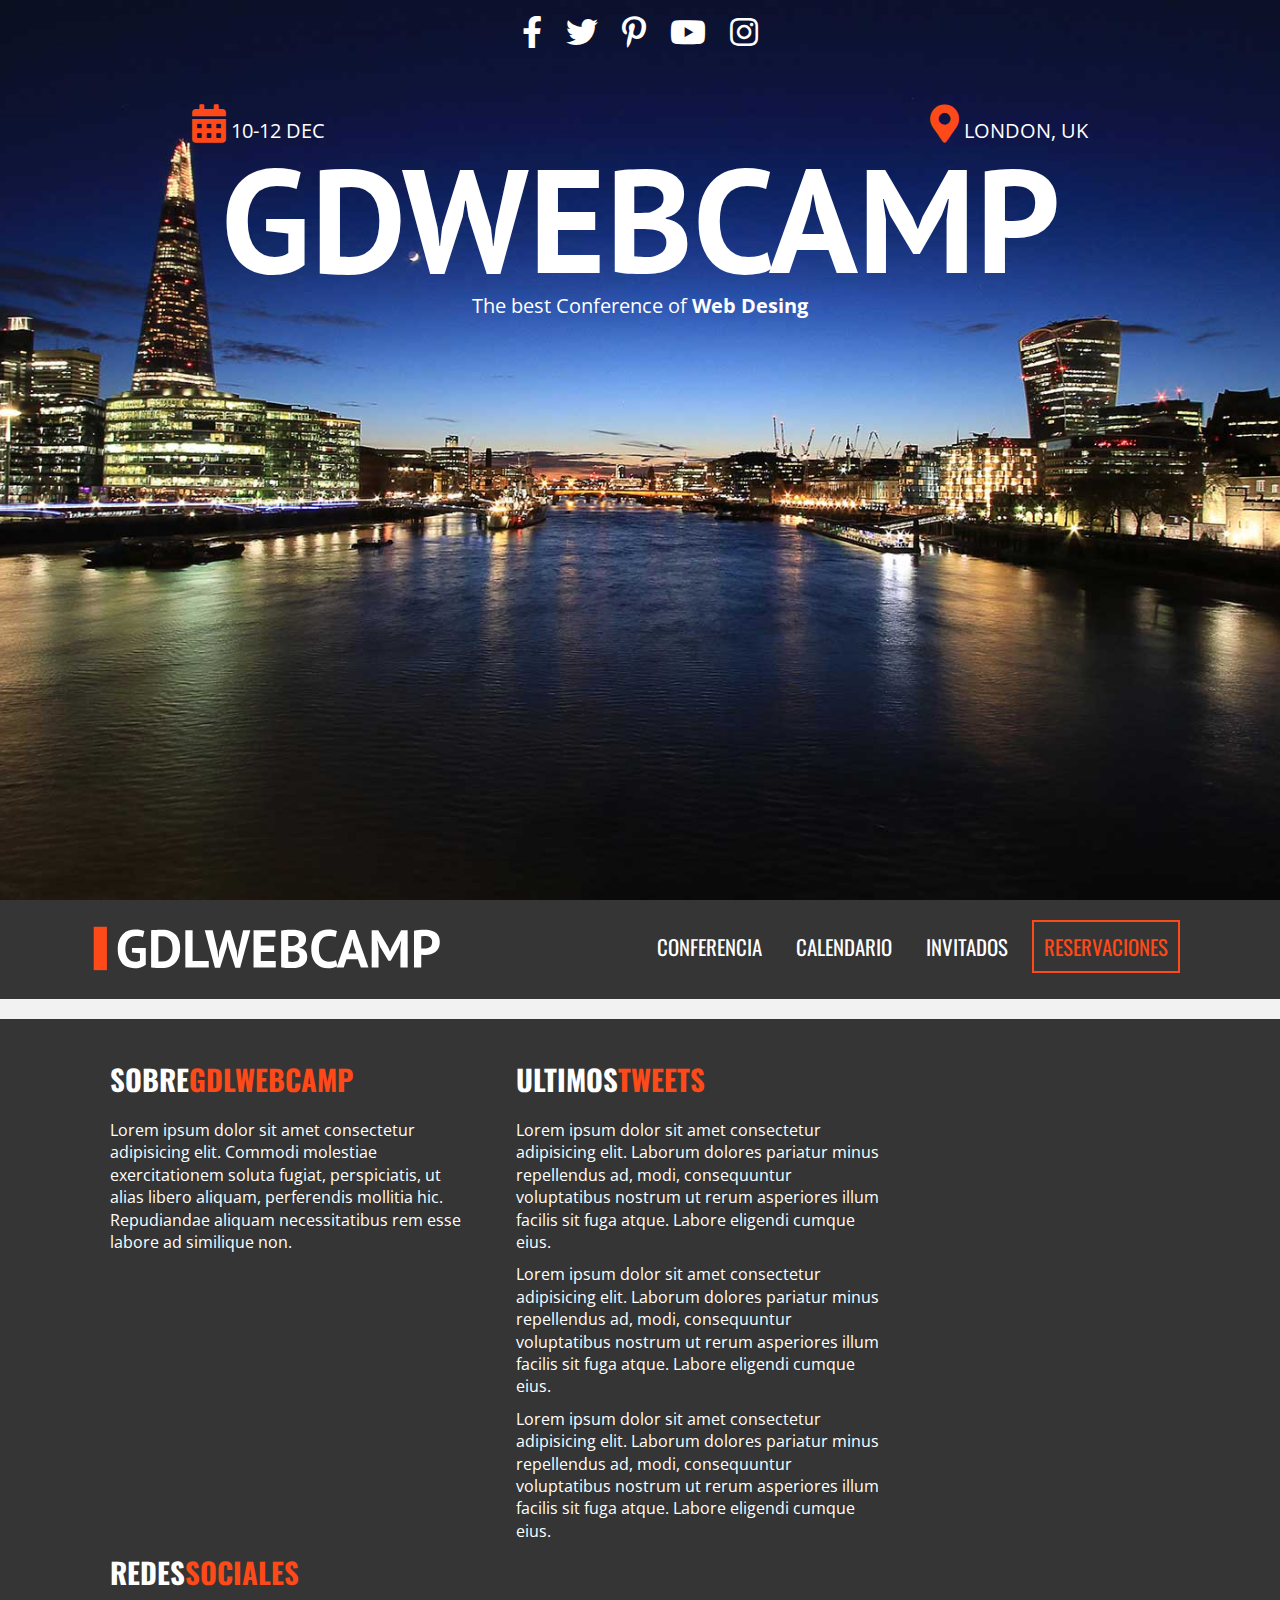
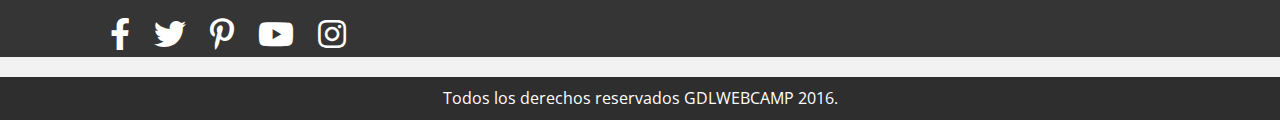
==== registro.html @ 6de1c23e "Creating registro page" ====
<!doctype html>
<html class="no-js" lang="">

<head>
  <meta charset="utf-8">
  <title></title>
  <meta name="description" content="">
  <meta name="viewport" content="width=device-width, initial-scale=1">

  <link rel="manifest" href="site.webmanifest">
  <link rel="apple-touch-icon" href="icon.png">
  <!-- Place favicon.ico in the root directory -->

  <link rel="stylesheet" href="css/normalize.css">
  <link rel="stylesheet" href="css/font-awesome.min.css">
  <link rel="stylesheet" href="css/all.min.css">
  <link href="https://fonts.googleapis.com/css2?family=Open+Sans:wght@300;400;700&family=Oswald:wght@300;400;700&family=PT+Sans:wght@400;700&display=swap" rel="stylesheet"> 
  <link rel="stylesheet" href="css/main.css">

  <meta name="theme-color" content="#fafafa">
</head>

<body>
  <!--[if IE]>
    <p class="browserupgrade">You are using an <strong>outdated</strong> browser. Please <a href="https://browsehappy.com/">upgrade your browser</a> to improve your experience and security.</p>
  <![endif]-->

  <header class="site-header">
    <div class="hero">
      <div class="contenido-header">
        <nav class="redes-sociales">
          <a href="#"><i class="fab fa-facebook-f"></i></a>
          <a href="#"><i class="fab fa-twitter"></i></a>
          <a href="#"><i class="fab fa-pinterest-p"></i></a>
          <a href="#"><i class="fab fa-youtube"></i></a>
          <a href="#"><i class="fab fa-instagram"></i></a>
        </nav>
        <div class="informacion-evento">
          <p class="fecha"><i class="fas fa-calendar-alt"></i> 10-12 Dec</p>
          <p class="ciudad"><i class="fas fa-map-marker-alt"></i> London, UK</p>
          <h1 class="nombre-sitio">GdWebCamp</h1>
          <p class="slogan">The best Conference of <span>Web Desing</span></p>
        </div> <!--.informacion-evento-->
        
      </div>
    </div> <!--.hero-->
  </header>

  <div class="barra">
    <div class="contenedor clearfix">
      <div class="logo">
        <img src="img/logo.svg" alt="logo gdlwebcamp">
      </div>
      <div class="menu-movil">
        <span></span>
        <span></span>
        <span></span>
      </div>

      <nav class="navegacion-principal clearfix">
        <a href="#">Conferencia</a>
        <a href="#">Calendario</a>
        <a href="#">Invitados</a>
        <a href="registro.html">Reservaciones</a>
      </nav>
    </div><!--Contenedor-->
  </div><!--Barra-->

  
  

<footer class="site-footer">
  <div class="contenedor clearfix">
    <div class="footer-informacion">
        <h3>Sobre<span>gdlwebcamp</span></h3>
        <p>Lorem ipsum dolor sit amet consectetur adipisicing elit. Commodi molestiae exercitationem soluta fugiat, perspiciatis, ut alias libero aliquam, perferendis mollitia hic. Repudiandae aliquam necessitatibus rem esse labore ad similique non.</p>
    </div>
    <div class="ultimos-tweets">
        <h3>Ultimos<span>tweets</span></h3>
          <ul>
            <li>Lorem ipsum dolor sit amet consectetur adipisicing elit. Laborum dolores pariatur minus repellendus ad, modi, consequuntur voluptatibus nostrum ut rerum asperiores illum facilis sit fuga atque. Labore eligendi cumque eius.</li>
            <li>Lorem ipsum dolor sit amet consectetur adipisicing elit. Laborum dolores pariatur minus repellendus ad, modi, consequuntur voluptatibus nostrum ut rerum asperiores illum facilis sit fuga atque. Labore eligendi cumque eius.</li>
            <li>Lorem ipsum dolor sit amet consectetur adipisicing elit. Laborum dolores pariatur minus repellendus ad, modi, consequuntur voluptatibus nostrum ut rerum asperiores illum facilis sit fuga atque. Labore eligendi cumque eius.</li>
          </ul>
    </div>
    <div class="menu">
        <h3>Redes<span>sociales</span></h3>
        <nav class="redes-sociales">
          <a href="#"><i class="fab fa-facebook-f"></i></a>
          <a href="#"><i class="fab fa-twitter"></i></a>
          <a href="#"><i class="fab fa-pinterest-p"></i></a>
          <a href="#"><i class="fab fa-youtube"></i></a>
          <a href="#"><i class="fab fa-instagram"></i></a>
        </nav>
    </div>
  </div>
</footer>

<p class="copyright">Todos los derechos reservados GDLWEBCAMP 2016.</p>

  <script src="js/vendor/modernizr-3.8.0.min.js"></script>
  <script src="https://code.jquery.com/jquery-3.4.1.min.js" integrity="sha256-CSXorXvZcTkaix6Yvo6HppcZGetbYMGWSFlBw8HfCJo=" crossorigin="anonymous"></script>
  <script>window.jQuery || document.write('<script src="js/vendor/jquery-3.4.1.min.js"><\/script>')</script>
  <script src="js/plugins.js"></script>
  <script src="js/main.js"></script>

  <!-- Google Analytics: change UA-XXXXX-Y to be your site's ID. -->
  <script>
    window.ga = function () { ga.q.push(arguments) }; ga.q = []; ga.l = +new Date;
    ga('create', 'UA-XXXXX-Y', 'auto'); ga('set','transport','beacon'); ga('send', 'pageview')
  </script>
  <script src="https://www.google-analytics.com/analytics.js" async></script>
</body>
</html>
---- css/main.css ----
/*! HTML5 Boilerplate v7.3.0 | MIT License | https://html5boilerplate.com/ */

/* main.css 2.0.0 | MIT License | https://github.com/h5bp/main.css#readme */
/*
 * What follows is the result of much research on cross-browser styling.
 * Credit left inline and big thanks to Nicolas Gallagher, Jonathan Neal,
 * Kroc Camen, and the H5BP dev community and team.
 */

/* ==========================================================================
   Base styles: opinionated defaults
   ========================================================================== */

html {
  color: #222;
  font-size: 1em;
  line-height: 1.4;
}

/*
 * Remove text-shadow in selection highlight:
 * https://twitter.com/miketaylr/status/12228805301
 *
 * Vendor-prefixed and regular ::selection selectors cannot be combined:
 * https://stackoverflow.com/a/16982510/7133471
 *
 * Customize the background color to match your design.
 */

::-moz-selection {
  background: #b3d4fc;
  text-shadow: none;
}

::selection {
  background: #b3d4fc;
  text-shadow: none;
}

/*
 * A better looking default horizontal rule
 */

hr {
  display: block;
  height: 1px;
  border: 0;
  border-top: 1px solid #ccc;
  margin: 1em 0;
  padding: 0;
}

/*
 * Remove the gap between audio, canvas, iframes,
 * images, videos and the bottom of their containers:
 * https://github.com/h5bp/html5-boilerplate/issues/440
 */

audio,
canvas,
iframe,
img,
svg,
video {
  vertical-align: middle;
}

/*
 * Remove default fieldset styles.
 */

fieldset {
  border: 0;
  margin: 0;
  padding: 0;
}

/*
 * Allow only vertical resizing of textareas.
 */

textarea {
  resize: vertical;
}

/* ==========================================================================
   Browser Upgrade Prompt
   ========================================================================== */

.browserupgrade {
  margin: 0.2em 0;
  background: #ccc;
  color: #000;
  padding: 0.2em 0;
}

/* ==========================================================================
   Author's custom styles
   ========================================================================== */
html {
  box-sizing: bord;
}

*,*:before,*.after {
  box-sizing: inherit;
}

body {
  background-color: #f2f2f2;
  font-family: 'Open Sans', sans-serif;
}

/**Globales**/

.contenedor {
  width: 98%;
  margin: 0 auto;  
}

@media only screen and (min-width:480px) {
  .contenedor {
    width: 95%;    
  }
}

@media only screen and (min-width:768px) {
  .contenedor {
    width: 90%;    
  }
}

@media only screen and (min-width:992px) {
  .contenedor {
    width: 90%;
    max-width: 1100px;    
  }
}

.seccion {
  padding: 30px 0;
}

.seccion p {
  font-size: 1.2em;
  text-align: center;
}

h2 {
  font-family: 'Oswald', sans-serif;
  font-size: 2.4em;
  text-transform: uppercase;
  text-align: center;
}

h2::after {
  content: '';
  margin: 0 auto;
  background-image: url(../img/separador.png);
  height: 30px;
  width: 100px;
  display: block;
}

h3 {
  font-size: 1.8em;
  color: #fe4918;
  font-family: 'PT Sans', sans-serif;
  margin: 0;
}

.button{
  background-color: #fe4918;
  padding: 10px 40px;
  color: #ffffff;
  text-transform: uppercase;
  font-weight: bold;
  font-family: 'Oswald', sans-serif;
  text-decoration: none;
  font-size: 1em;
  margin-top: 20px;
  display: inline-block;
  transition: all .3s ease;
  border: 2px solid #fe4918;
}

.button.hollow,
.button.hollow:hover {
  background-color: white;
  color: #fe4918; 
}
.button.transparente {
  background-color: transparent;
  border-color: 2px solid #ffffff;
}
.button.transparente:hover {
  border: 2px solid #fe4918;
}


ul {
  list-style: none;
  margin: 0;
  padding: 0;
}

.button:hover{
  background-color: #e33000;
}

.float-right{
  float: right;
}

div.hero {
  background-image: url(../img/encabezado.jpg);
  height: 100vh;
  background-position: top center;
  background-size: cover;  
}

div.contenido-header {
  padding-top: 40px;  
}

@media only screen and (min-width: 768px) {
  div.contenido-header {
    padding-top: 10px;  
  }
}

nav.redes-sociales {
  text-align: center;
}

nav.redes-sociales a {
  color: #ffffff;
  font-size: 2rem;
  margin-right: 20px;
}

nav.redes-sociales a:last-child {
  margin-right: 0;
}

div.informacion-evento {
  text-align: center;
  color: #ffffff;
}

@media only screen and (min-width: 768px) {
  div.informacion-evento {
    width: 70%;
    margin: 0 auto;
    margin-top: 50px;
  }
}

div.informacion-evento p {
  margin: 0;
  display: inline;
  font-size: 20px;
  text-transform: uppercase;
}

div.informacion-evento p i{
  color:#fe4918;
  font-size: 2.4rem;
}

p.fecha {
  float: left;
}
p.ciudad {
  float: right;
  text-align: right;
}

p.slogan {
  text-transform: none!important;
}
p.slogan span {
  font-weight: bold;
}

h1.nombre-sitio {
  font-size: 5.9vw;
  text-transform: uppercase;
  font-family: 'PT Sans', sans-serif;
}

@media only screen and (min-width: 768px) {
  h1.nombre-sitio {
    font-size: 11.5vw;
    margin: 0;
    line-height: 1;
  }
}

/** Barra**/
div.barra {
  background-color: #353535;
  padding: 20px 0;
}

div.logo {
  width: 80%;
  float: left;
}
div.logo img{
  width: 100%;  
}

@media only screen and (min-width: 768px) {
  div.logo {
    width: 33%;    
  }
}

/**Navegacion Principal **/
nav.navegacion-principal {
  display: none;
}

nav.navegacion-principal a {
  font-family: 'Oswald', sans-serif;
  color: #ffffff;
  font-size: 1.3em;
  text-transform: uppercase;
  text-decoration: none;
  transition: all .6s ease;
  width: 100%;
  display: block;
  text-align: center;
  margin-bottom: 20px;
  
}
nav.navegacion-principal a:hover{
  background-color: #fe4918;
}
nav.navegacion-principal a:last-child {
  border: 2px solid #fe4918;
  color: #fe4918;  
}
nav.navegacion-principal a:last-child:hover {
  color: #ffffff;
}

@media only screen and (min-width: 768px) {
  nav.navegacion-principal {
    width: 67%;
    float: right;
    text-align: right;
    display: block;
  }
  nav.navegacion-principal a {
    padding: 10px 10px;
    display: inline-block;
    width: auto;
    display: inline-block;
    text-align: center;
    margin: 0px 10px 0 0;
  }
}

/**Menu Mobile**/

div.menu-movil {
  width: 60px;
  display: block;
  float: right;
  text-align: right;
  margin-top: 12px;
}
div.menu-movil:hover {
  cursor: pointer;
}

@media only screen and (min-width: 768px) {
  div.menu-movil {
    display: none;
  }
}

div.menu-movil span {
  height: 8px;
  margin-bottom: 6px;
  background-color: white;
  display: block;
}

/**Talleres**/

section.programa {
  position: relative;
}
div.contenedor-video {
  max-width: 100%;
  overflow-x: hidden;
}
/*div.contenedor-video video {
  width: 100%;
}*/
div.contenido-programa { /*Por aqui esta el problema*/
  position: absolute;
  top: 0;
  left: 0;
  height: 100%;
  width: 100%;
}

div.programa-evento {
  background-color: rgba(255, 255, 255, .8);
  padding: 15px;
  margin-top: 80px;
}
@media only screen and (min-width: 768px) {
  div.programa-evento {
    width: 70%;
  }
}
@media only screen and (min-width: 992px) {
  div.programa-evento {
    width: 50%;
  }
}

nav.menu-programa{
  width: 100%;
  border-bottom: 1px solid #fe4918;
  padding-bottom: 10 px;
}

@media only screen and (min-width: 768px) {
  nav.menu-programa{
    display: table;
  }
}

nav.menu-programa a {
  display: block;
  text-align: center;
  color: #000000;
  text-decoration: none;
  font-family: 'Oswald', sans-serif;
  margin-bottom: 10px;
  font-size: 1.2em;
}
@media only screen and (min-width: 768px) {
  nav.menu-programa a{
    display: table-cell;
  }
}

nav.menu-programa a i,
div.detalle-evento p i{
  color: #fe4918;
  font-size: 1.6em;
  margin-right: 10px;
}

/**Detalle Evento*/
div.detalle-evento{
  margin-top: 20px;
  border-bottom: 1px solid black;
  padding: 0 20px;
}

div.detalle-evento:nth-child(2){
  border: none;
}

div.detalle-evento p {
  margin-bottom: 20px;
  font-size: 20px;
}

/**Invitados**/ 
ul.lista-invitados li {
  padding: 10px;
  float: left;
  
}

@media only screen and (min-width:480px) {
  ul.lista-invitados li {
    width: 50%;
    padding: 0;   
  }
}
@media only screen and (min-width:768px) {
  ul.lista-invitados li {
    width: 33.3%;        
  }
}

div.invitado {
 position: relative;
 overflow: hidden;/*Hasta aqui las imagenes se deberian cortar.*/
}

div.invitado img {
  max-width: 100%;
  filter:gray;
  transition: all .5s ease-in-out;
  -webkit-filter: grayscale(1);
  -webkit-transition: all .5s ease-in-out;  
}

div.invitado:hover img {
  filter: grayscale(0);
  -webkit-filter: grayscale(0);
  -webkit-transform: scale(1.1);
  transform: rotate(3deg);
}

div.invitado p {
  position: absolute;
  bottom: 0;
  left: 0;
  padding: 15px 10px;
  margin: 0;
  background-color: rgba(0, 0, 0, 0.55);
  width: 100%;
  text-align: left;
  font-family: 'Oswald', sans-serif;
  color: #fe4918;
  text-transform: uppercase; 
  transition:  all .5s ease-in-out;
  -webkit-transition: all .5s ease-in-out;
}

div.invitado:hover p {
  bottom: -80px;
  opacity: 0;
}

/**Contador **/

.parallax::before {
  width: 100%;
  height: 100%;
  position: absolute;
  top: 0;
  left: 0;
  background-repeat: no-repeat;
  background-size: cover;
  background-position: center center;
  background-attachment: fixed;
  -webkit-filter: brightness(.8);
  filter: brightness(.8);
}
div.contador {
  position: relative;
  height: auto;
}
div.contador::before {
  background-image: url(../img/bg-resumen.jpg);
  content: '';
}
ul.resumen-evento {
  position: relative;
  padding: 120px 0;
}
ul.resumen-evento li {
  width: 50%;
  float: left;
  text-align: center;
  color: #ffffff;
  text-transform: uppercase;
  font-family: 'Oswald', sans-serif;
  font-size: 24px;
}
@media only screen and (min-width: 768px) {
  ul.resumen-evento li {
    width: 25%;  
  }
}
p.numero {
  color: #fe4918;
  font-size: 4em;
  display: block;
  margin: 0 0 10px 0;
  font-family: 'Oswald', sans-serif;
}

/**Tabla de precios**/

ul.lista-precios > li {
  padding: 0;
}
@media only screen and (min-width: 768px) {
  ul.lista-precios > li {
    float: left;
    width: 33.3%;
    /*padding: 0; Este padding no esta en el curso. Investiga por que el padding principlal esta asi*/
  }
}

div.tabla-precio{
  border: 1px solid #e1e1e1;
  background-color: #ffffff;
  padding: 40px 0;
  text-align: center;
  transition: all .3s ease;
}

div.tabla-precio:hover {
  transform: scale(1.1);
  border: 1px solid #fe4918;
  box-shadow: 0px 0px 50px #666;
}

div.tabla-precio ul li {
  font-family: 'PT Sans', sans-serif;
  font-size: 14px;
  margin-bottom: 20px;
  text-transform: uppercase;
  color: #868686;
  line-height: 26px;
}

div.tabla-precio ul li::before {
  font-family: 'FontAwesome';
  display: inline-block;
  vertical-align: top;
  padding: 0 5px;
  font-size: 20px;
  color: green;
  -webkit-font-smoothing: antialiased;
  content: '\f00c';
}

div.tabla-precio h3 {
  font-family: 'Oswald', sans-serif;
  font-size: 16px;
  text-transform: uppercase;
}

div.tabla-precio p.numero {
  color: #000000;
  margin: 20px 0;
}

/**MAPA**/
div.mapa {
  height: 420px;
  background-color: green;
}

/**Testimoniales**/
div.testimoniales {
  padding-bottom: 20px;  
}

/*div.testimonial {
 padding: 1px;      /*Esto aqui me pone un testimoniual en la linea de abajo, no deja alinearse los 3. 
}*/

@media only screen and (min-width: 768px) {
  div.testimonial {
    float: left;
    width: 33.3%;
  }
}

blockquote {
  background-color: #ffffff;
  border: 1px solid #e1e1e1;
  position: relative;
  margin: 0 0 10px 0;
  padding-bottom: 20px;
}

blockquote p {
  text-align: justify!important;
  font-size: 1em!important;
  font-family: 'PT Sans', sans-serif;
  padding: 0 20px 0 65px;
}

blockquote p::before { /*pseudo-selector*/
  content: '\201c';
  position: absolute;
  left: 13px;
  top: 8px;
  font-size: 8rem;
  margin: 0;
  padding: 0;
  line-height: 1;
  color: #fe4918;
}

footer.info-testimonial {
  padding: 0;
  background-color: transparent;
}

footer.info-testimonial img { /*Issue with images. Fix it*/
  float: left;
  width: 20%;
  border-radius: 50%;
  margin-left: 20px;
}

footer.info-testimonial cite {
  text-align: left;
  color: #fe4918;
  text-transform: uppercase;
  font-size: 12px;
  padding-top: 20px;
  width: 66.6%;
  float: right;
  font-weight: bold;
  font-style: normal;
}

footer.info-testimonial cite span {
  color: #000000;
  display: block;
  text-transform: none;
  margin-top: 5px;
}

/**Newsletter**/
div.newsletter {
  position: relative;
  height: auto;
}
div.newsletter::before {
  background-image: url(../img/bg-newsletter.jpg);
  content: '';
}
div.newsletter .contenido {
  padding: 100px 0;
  color: #ffffff;
  text-align: center;
  position: relative;
}
div.newsletter .contenido p {
  font-size: 1.2em;
  text-transform: lowercase;
}
div.newsletter .contenido h3 {
  color: #ffffff;
  text-transform: uppercase;
  font-size: 7vw;
  font-family: 'PT Sans', sans-serif;
}
/**Cuenta Regresiva**/
div.cuenta-regresiva ul li {
  text-transform: uppercase;
  font-family: 'Oswald', sans-serif;
  font-size: 1.6rem;
  text-align: center;
}
@media only screen and (min-width: 768px) {
  div.cuenta-regresiva ul li {
    width: 25%;
    float: left;
  }
}

/**Footer**/
footer {
  background-color: #353535;
  padding-top: 40px;
  margin-top: 20px;
}
footer .contenedor > div {
  color: #ffffff;
  padding: 0px 20px;
  font-size: 12 px;
}
@media only screen and (min-width: 768px) {
  footer .contenedor > div {
   width: 33.3%;
   float: left;
  }
}
footer h3 {
  color: #ffffff;
  text-transform: uppercase;
  font-family: 'Oswald', sans-serif;
  margin-bottom: 20px;
}
footer h3 span {
  color: #fe4918;
}
footer .ultimos-tweets li {
  margin-bottom: 10px;
}
footer nav.redes-sociales {
  text-align: justify;
}
p.copyright {  /*Fix white line on top of this section.*/
  background-color: #2e2e2e;
  color: #ffffff;
  padding: 10px 0;
  margin: 20px 0 0 0;
  text-align: center;
}



/* ==========================================================================
   Helper classes
   ========================================================================== */

/*
 * Hide visually and from screen readers
 */

.hidden {
  display: none !important;
}

/*
* Hide only visually, but have it available for screen readers:
* https://snook.ca/archives/html_and_css/hiding-content-for-accessibility
*
* 1. For long content, line feeds are not interpreted as spaces and small width
*    causes content to wrap 1 word per line:
*    https://medium.com/@jessebeach/beware-smushed-off-screen-accessible-text-5952a4c2cbfe
*/

.sr-only {
  border: 0;
  clip: rect(0, 0, 0, 0);
  height: 1px;
  margin: -1px;
  overflow: hidden;
  padding: 0;
  position: absolute;
  white-space: nowrap;
  width: 1px;
  /* 1 */
}

/*
* Extends the .sr-only class to allow the element
* to be focusable when navigated to via the keyboard:
* https://www.drupal.org/node/897638
*/

.sr-only.focusable:active,
.sr-only.focusable:focus {
  clip: auto;
  height: auto;
  margin: 0;
  overflow: visible;
  position: static;
  white-space: inherit;
  width: auto;
}

/*
* Hide visually and from screen readers, but maintain layout
*/

.invisible {
  visibility: hidden;
}

/*
* Clearfix: contain floats
*
* For modern browsers
* 1. The space content is one way to avoid an Opera bug when the
*    `contenteditable` attribute is included anywhere else in the document.
*    Otherwise it causes space to appear at the top and bottom of elements
*    that receive the `clearfix` class.
* 2. The use of `table` rather than `block` is only necessary if using
*    `:before` to contain the top-margins of child elements.
*/

.clearfix:before,
.clearfix:after {
  content: " ";
  /* 1 */
  display: table;
  /* 2 */
}

.clearfix:after {
  clear: both;
}

/* ==========================================================================
   EXAMPLE Media Queries for Responsive Design.
   These examples override the primary ('mobile first') styles.
   Modify as content requires.
   ========================================================================== */

@media only screen and (min-width: 35em) {
  /* Style adjustments for viewports that meet the condition */
}

@media print,
  (-webkit-min-device-pixel-ratio: 1.25),
  (min-resolution: 1.25dppx),
  (min-resolution: 120dpi) {
  /* Style adjustments for high resolution devices */
}

/* ==========================================================================
   Print styles.
   Inlined to avoid the additional HTTP request:
   https://www.phpied.com/delay-loading-your-print-css/
   ========================================================================== */

@media print {
  *,
  *:before,
  *:after {
    background: transparent !important;
    color: #000 !important;
    /* Black prints faster */
    box-shadow: none !important;
    text-shadow: none !important;
  }
  a,
  a:visited {
    text-decoration: underline;
  }
  a[href]:after {
    content: " (" attr(href) ")";
  }
  abbr[title]:after {
    content: " (" attr(title) ")";
  }
  /*
     * Don't show links that are fragment identifiers,
     * or use the `javascript:` pseudo protocol
     */
  a[href^="#"]:after,
  a[href^="javascript:"]:after {
    content: "";
  }
  pre {
    white-space: pre-wrap !important;
  }
  pre,
  blockquote {
    border: 1px solid #999;
    page-break-inside: avoid;
  }
  /*
     * Printing Tables:
     * https://web.archive.org/web/20180815150934/http://css-discuss.incutio.com/wiki/Printing_Tables
     */
  thead {
    display: table-header-group;
  }
  tr,
  img {
    page-break-inside: avoid;
  }
  p,
  h2,
  h3 {
    orphans: 3;
    widows: 3;
  }
  h2,
  h3 {
    page-break-after: avoid;
  }
}
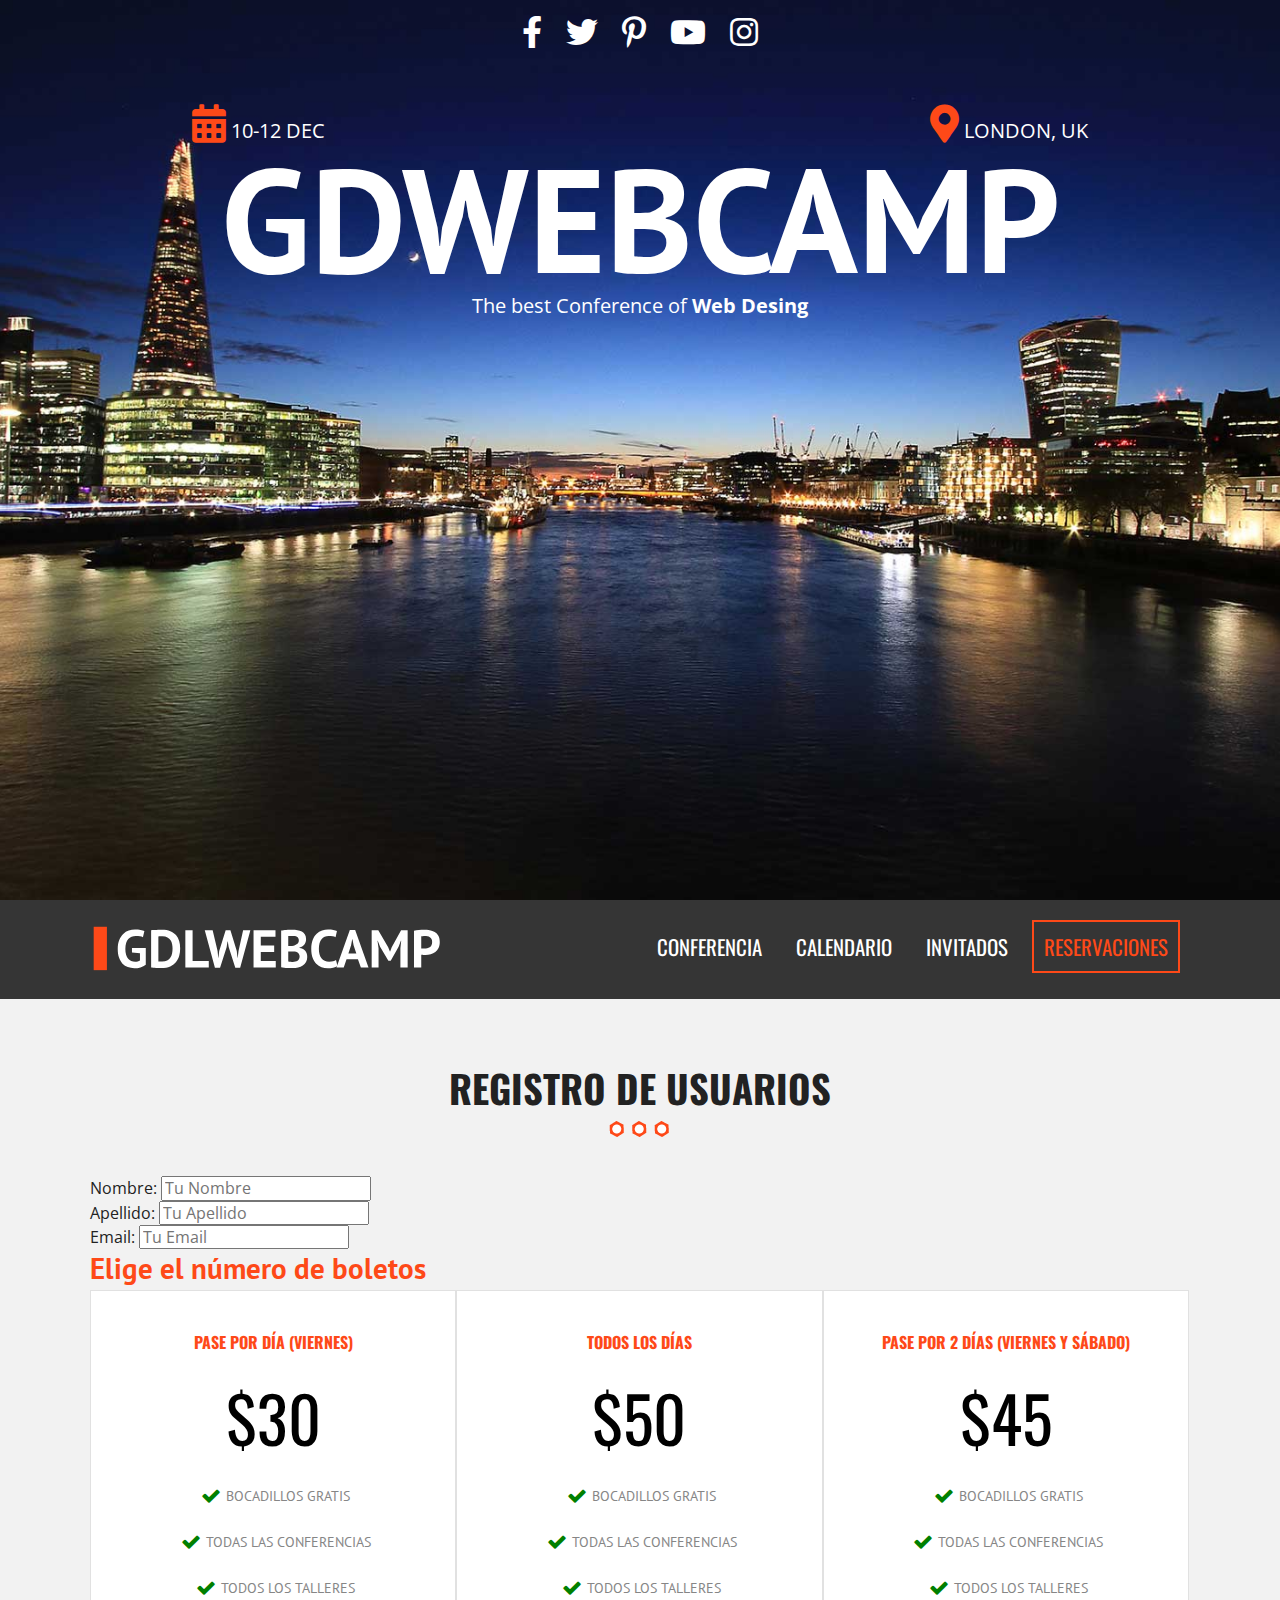
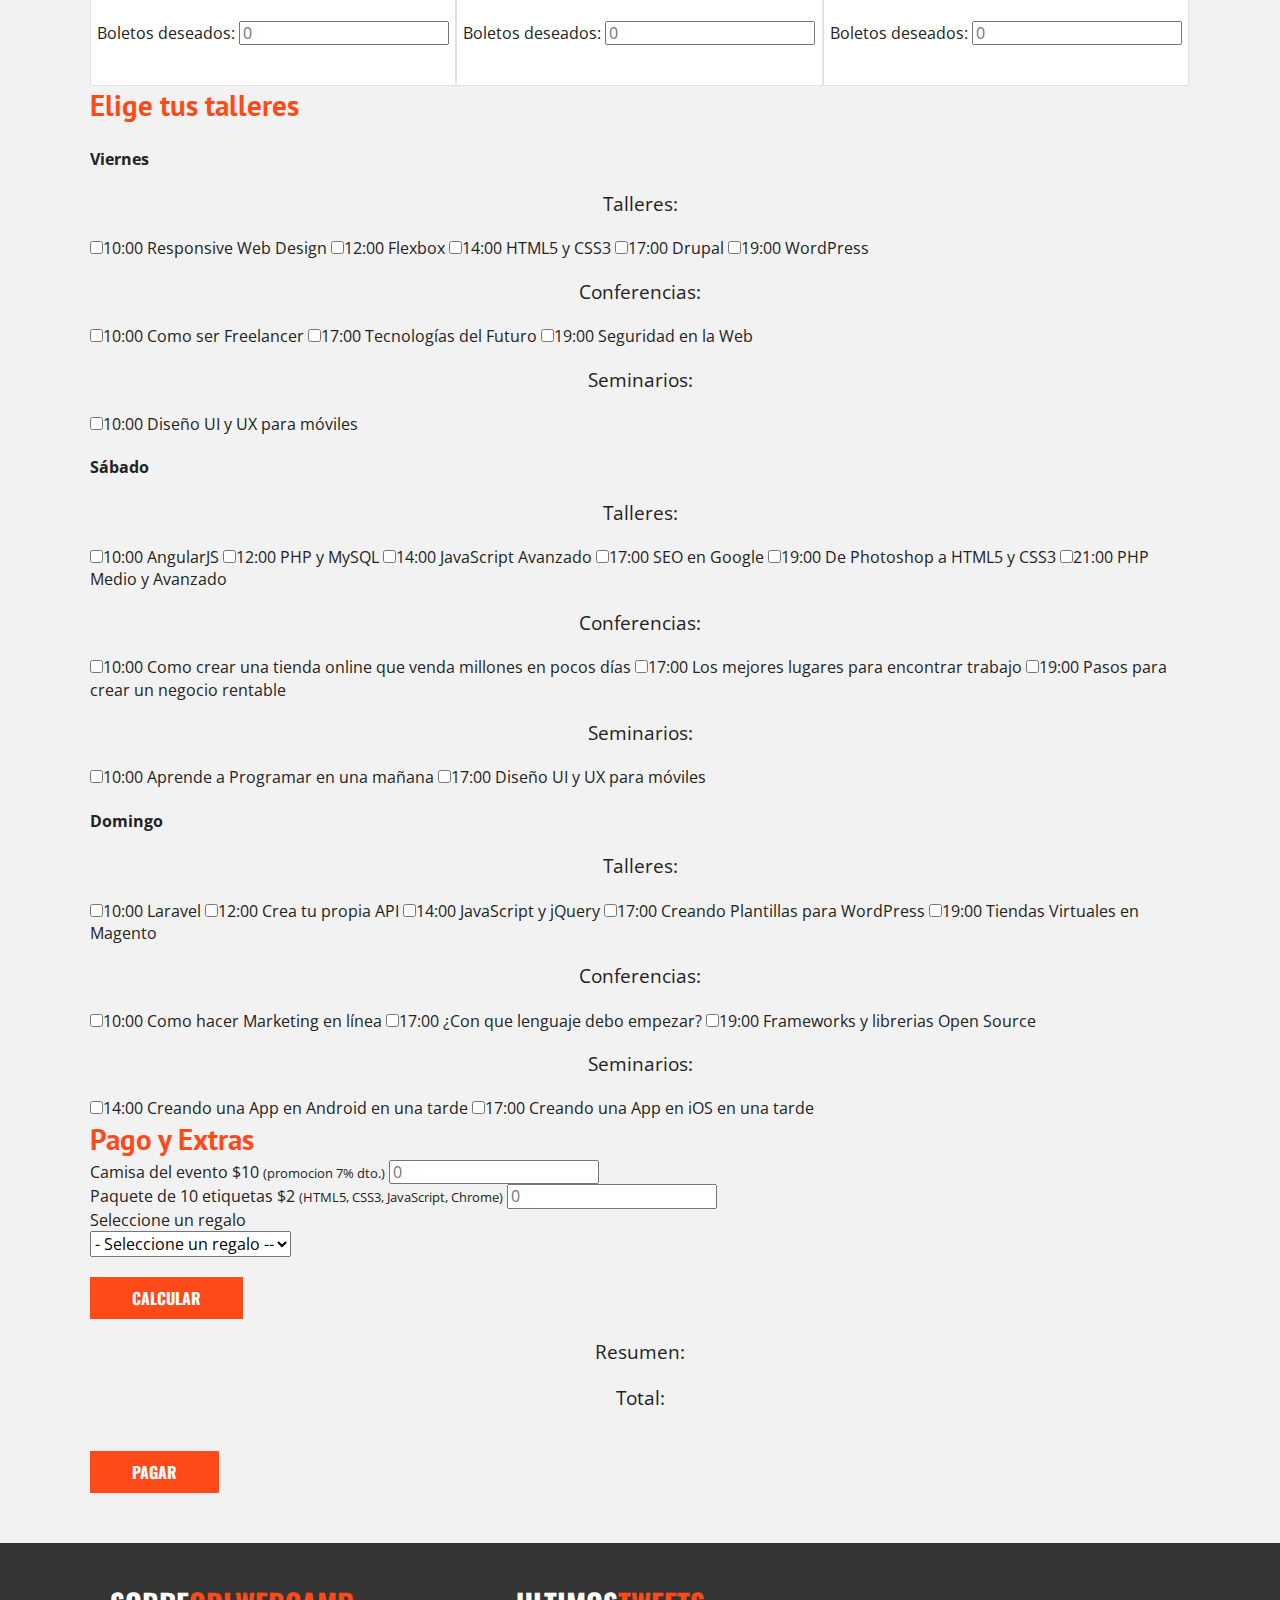
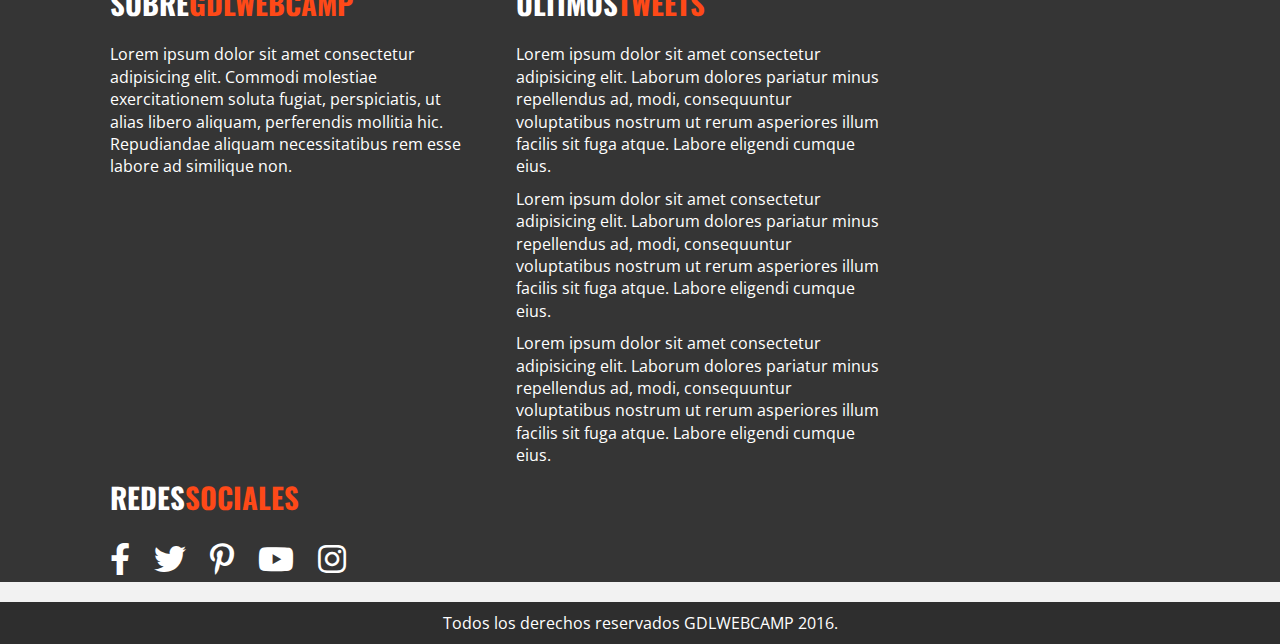
==== commit a7c53f43: "Adding content html to registro page" ====
--- a/registro.html
+++ b/registro.html
@@ -20,7 +20,7 @@
   <meta name="theme-color" content="#fafafa">
 </head>
 
-<body>
+<body class="registro">
   <!--[if IE]>
     <p class="browserupgrade">You are using an <strong>outdated</strong> browser. Please <a href="https://browsehappy.com/">upgrade your browser</a> to improve your experience and security.</p>
   <![endif]-->
@@ -66,8 +66,202 @@
     </div><!--Contenedor-->
   </div><!--Barra-->
 
-  
-  
+  <section class="seccion contenedor">
+    <h2>Registro de Usuarios</h2>
+    <form id="registro" class="registro" action="pagar.html" method="post">
+        <div id="datos_usuario" class="registro caja clearfix">
+            <div class="campo">
+                <label for="nombre">Nombre:</label>
+                <input type="text" id="nombre" name="nombre" placeholder="Tu Nombre">
+            </div>
+            <div class="campo">
+                <label for="apellido">Apellido:</label>
+                <input type="text" id="apellido" name="apellido" placeholder="Tu Apellido">
+            </div>
+            <div class="campo">
+                <label for="email">Email:</label>
+                <input type="email" id="email" name="email" placeholder="Tu Email">
+            </div>
+            <div id="error"></div>
+        </div>
+        <!--#datos_usuario-->
+
+        <div id="paquetes" class="paquetes">
+            <h3>Elige el número de boletos</h3>
+            <ul class="lista-precios clearfix">
+                <li>
+                    <div class="tabla-precio">
+                        <h3>Pase por día (viernes)</h3>
+                        <p class="numero">$30</p>
+                        <ul>
+                            <li>Bocadillos Gratis</li>
+                            <li>Todas las conferencias</li>
+                            <li>Todos los talleres</li>
+                        </ul>
+                        <div class="orden">
+                            <label for="pase_dia">Boletos deseados:</label>
+                            <input type="number" min="0" id="pase_dia" size="3" name="boletos[un_dia][cantidad]" placeholder="0">
+                            <input type="hidden" value="30" name="boletos[un_dia][precio]">
+                        </div>
+                    </div>
+                </li>
+                <li>
+                    <div class="tabla-precio">
+                        <h3>Todos los días</h3>
+                        <p class="numero">$50</p>
+                        <ul>
+                            <li>Bocadillos Gratis</li>
+                            <li>Todas las conferencias</li>
+                            <li>Todos los talleres</li>
+                        </ul>
+                        <div class="orden">
+                            <label for="pase_completo">Boletos deseados:</label>
+                            <input type="number" min="0" id="pase_completo" size="3" name="boletos[completo][cantidad]" placeholder="0">
+                            <input type="hidden" value="50" name="boletos[completo][precio]">
+                        </div>
+                    </div>
+                </li>
+
+                <li>
+                    <div class="tabla-precio">
+                        <h3>Pase por 2 días (viernes y sábado)</h3>
+                        <p class="numero">$45</p>
+                        <ul>
+                            <li>Bocadillos Gratis</li>
+                            <li>Todas las conferencias</li>
+                            <li>Todos los talleres</li>
+                        </ul>
+                        <div class="orden">
+                            <label for="pase_dosdias">Boletos deseados:</label>
+                            <input type="number" min="0" id="pase_dosdias" size="3" name="boletos[2dias][cantidad]" placeholder="0">
+                            <input type="hidden" value="45" name="boletos[2dias][precio]">
+                        </div>
+                    </div>
+                </li>
+            </ul>
+        </div>
+        <!--#paquetes-->
+
+        <div id="eventos" class="eventos clearfix">
+            <h3>Elige tus talleres</h3>
+            <div class="caja">
+                  <div id="viernes" class="contenido-dia clearfix">
+                      <h4>Viernes</h4>
+                          <div>
+                              <p>Talleres:</p>
+                              <label><input type="checkbox" name="registro[]" id="taller_01" value="taller_01"><time>10:00</time> Responsive Web Design</label>
+                              <label><input type="checkbox" name="registro[]" id="taller_02" value="taller_02"><time>12:00</time> Flexbox</label>
+                              <label><input type="checkbox" name="registro[]" id="taller_03" value="taller_03"><time>14:00</time> HTML5 y CSS3</label>
+                              <label><input type="checkbox" name="registro[]" id="taller_04" value="taller_04"><time>17:00</time> Drupal</label>
+                              <label><input type="checkbox" name="registro[]" id="taller_05" value="taller_05"><time>19:00</time> WordPress</label>
+                          </div>
+                          <div>
+                              <p>Conferencias:</p>
+                              <label><input type="checkbox" name="registro[]" id="conf_01" value="conf_01"><time>10:00</time> Como ser Freelancer</label>
+                              <label><input type="checkbox" name="registro[]" id="conf_02" value="conf_02"><time>17:00</time> Tecnologías del Futuro</label>
+                              <label><input type="checkbox" name="registro[]" id="conf_03" value="conf_03"><time>19:00</time> Seguridad en la Web</label>
+                          </div>
+                          <div>
+                              <p>Seminarios:</p>
+                              <label><input type="checkbox" name="registro[]" id="sem_01" value="sem_01"><time>10:00</time> Diseño UI y UX para móviles</label>
+                          </div>
+                  </div> <!--#viernes-->
+                  <div id="sabado" class="contenido-dia clearfix">
+                      <h4>Sábado</h4>
+                      <div>
+                            <p>Talleres:</p>
+                            <label><input type="checkbox" name="registro[]" id="taller_06" value="taller_06"><time>10:00</time> AngularJS</label>
+                            <label><input type="checkbox" name="registro[]" id="taller_07" value="taller_07"><time>12:00</time> PHP y MySQL</label>
+                            <label><input type="checkbox" name="registro[]" id="taller_08" value="taller_08"><time>14:00</time> JavaScript Avanzado</label>
+                            <label><input type="checkbox" name="registro[]" id="taller_09" value="taller_09"><time>17:00</time> SEO en Google</label>
+                            <label><input type="checkbox" name="registro[]" id="taller_10" value="taller_10"><time>19:00</time> De Photoshop a HTML5 y CSS3</label>
+                            <label><input type="checkbox" name="registro[]" id="taller_11" value="taller_11"><time>21:00</time> PHP Medio y Avanzado</label>
+                      </div>
+                      <div>
+                            <p>Conferencias:</p>
+                            <label><input type="checkbox" name="registro[]" id="conf_04" value="conf_04"><time>10:00</time> Como crear una tienda online que venda millones en pocos días</label>
+                            <label><input type="checkbox" name="registro[]" id="conf_05" value="conf_05"><time>17:00</time> Los mejores lugares para encontrar trabajo</label>
+                            <label><input type="checkbox" name="registro[]" id="conf_06" value="conf_06"><time>19:00</time> Pasos para crear un negocio rentable</label>
+                      </div>
+                      <div>
+                            <p>Seminarios:</p>
+                            <label><input type="checkbox" name="registro[]" id="sem_02" value="sem_02"><time>10:00</time> Aprende a Programar en una mañana</label>
+                            <label><input type="checkbox" name="registro[]" id="sem_03" value="sem_03"><time>17:00</time> Diseño UI y UX para móviles</label>
+                      </div>
+                  </div> <!--#sabado-->
+                  <div id="domingo" class="contenido-dia clearfix">
+                      <h4>Domingo</h4>
+                      <div>
+                            <p>Talleres:</p>
+                            <label><input type="checkbox" name="registro[]" id="taller_12" value="taller_12"><time>10:00</time> Laravel</label>
+                            <label><input type="checkbox" name="registro[]" id="taller_13" value="taller_13"><time>12:00</time> Crea tu propia API</label>
+                            <label><input type="checkbox" name="registro[]" id="taller_14" value="taller_14"><time>14:00</time> JavaScript y jQuery</label>
+                            <label><input type="checkbox" name="registro[]" id="taller_15" value="taller_15"><time>17:00</time> Creando Plantillas para WordPress</label>
+                            <label><input type="checkbox" name="registro[]" id="taller_16" value="taller_16"><time>19:00</time> Tiendas Virtuales en Magento</label>
+                      </div>
+                      <div>
+                            <p>Conferencias:</p>
+                            <label><input type="checkbox" name="registro[]" id="conf_07" value="conf_07"><time>10:00</time> Como hacer Marketing en línea</label>
+                            <label><input type="checkbox" name="registro[]" id="conf_08" value="conf_08"><time>17:00</time> ¿Con que lenguaje debo empezar?</label>
+                            <label><input type="checkbox" name="registro[]" id="conf_09" value="conf_09"><time>19:00</time> Frameworks y librerias Open Source</label>
+                      </div>
+                      <div>
+                            <p>Seminarios:</p>
+                            <label><input type="checkbox" name="registro[]" id="sem_04" value="sem_04"><time>14:00</time> Creando una App en Android en una tarde</label>
+                            <label><input type="checkbox" name="registro[]" id="sem_05" value="sem_05"><time>17:00</time> Creando una App en iOS en una tarde</label>
+                      </div>
+                  </div> <!--#domingo-->
+              </div><!--.caja-->
+        </div> <!--#eventos-->
+
+        <div id="resumen" class="resumen">
+            <h3>Pago y Extras</h3>
+            <div class="caja clearfix">
+                <div class="extras">
+                    <div class="orden">
+                        <label for="camisa_evento">Camisa del evento $10 <small>(promocion 7% dto.)</small></label>
+                        <input type="number" min="0" id="camisa_evento" name="pedido_extra[camisas][cantidad]" size="3" placeholder="0">
+                        <input type="hidden" value="10" name="pedido_extra[camisas][precio]">
+                    </div>
+                    <!--.orden-->
+                    <div class="orden">
+                        <label for="etiquetas">Paquete de 10 etiquetas $2 <small>(HTML5, CSS3, JavaScript, Chrome)</small></label>
+                        <input type="number" min="0" id="etiquetas" name="pedido_extra[etiquetas][cantidad]" size="3" placeholder="0">
+                        <input type="hidden" value="2" name="pedido_extra[etiquetas][precio]">
+                    </div>
+                    <!--.orden-->
+                    <div class="orden">
+                        <label for="regalo">Seleccione un regalo</label> <br>
+                        <select id="regalo" name="regalo" required>
+                            <option value="">- Seleccione un regalo --</option>
+                            <option value="2">Etiquetas</option>
+                            <option value="1">Pulsera</option>
+                            <option value="3">Plumas</option>
+                        </select>
+                    </div>
+                    <!--.orden-->
+                    <input type="button" id="calcular" class="button" value="Calcular">
+                </div>
+                <!--.extras-->
+                <div class="total">
+                    <p>Resumen:</p>
+                    <div id="lista-productos">
+                    </div>
+                    <p>Total:</p>
+                    <div id="suma-total">
+                    </div>
+                    <input type="hidden" name="total_pedido" id="total_pedido">
+                    <input type="hidden" name="total_descuento" id="total_descuento" value="total_descuento">
+                    <input id="btnRegistro" type="submit" name="submit" class="button" value="Pagar">
+                </div>
+                <!--.total-->
+            </div>
+            <!--.caja-->
+        </div>
+        <!--#resumen-->
+    </form>
+</section> 
+
 
 <footer class="site-footer">
   <div class="contenedor clearfix">
